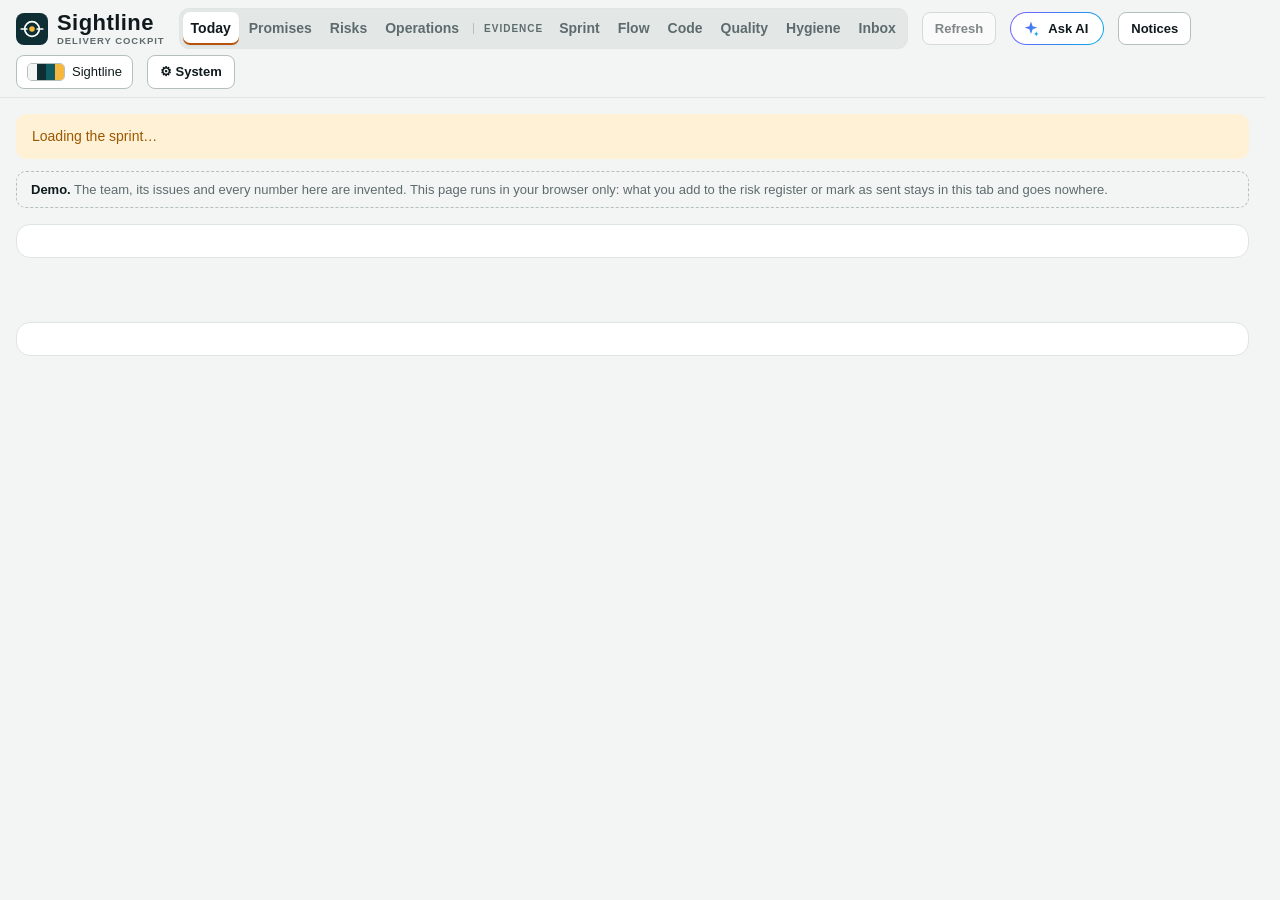
==== docs/index.html @ 8daf4122 "Sightline 1.0.0: the first public demo A delivery cockpit for a Scrum Master, on invented data. It s" ====
<!doctype html>
<html lang="en">
<head>
<meta charset="utf-8">
<meta http-equiv="refresh" content="0; url=demo/">
<title>Sightline: live demo</title>
<link rel="canonical" href="demo/">
</head>
<body><p>The live demo of Sightline is <a href="demo/">here</a>.</p></body>
</html>
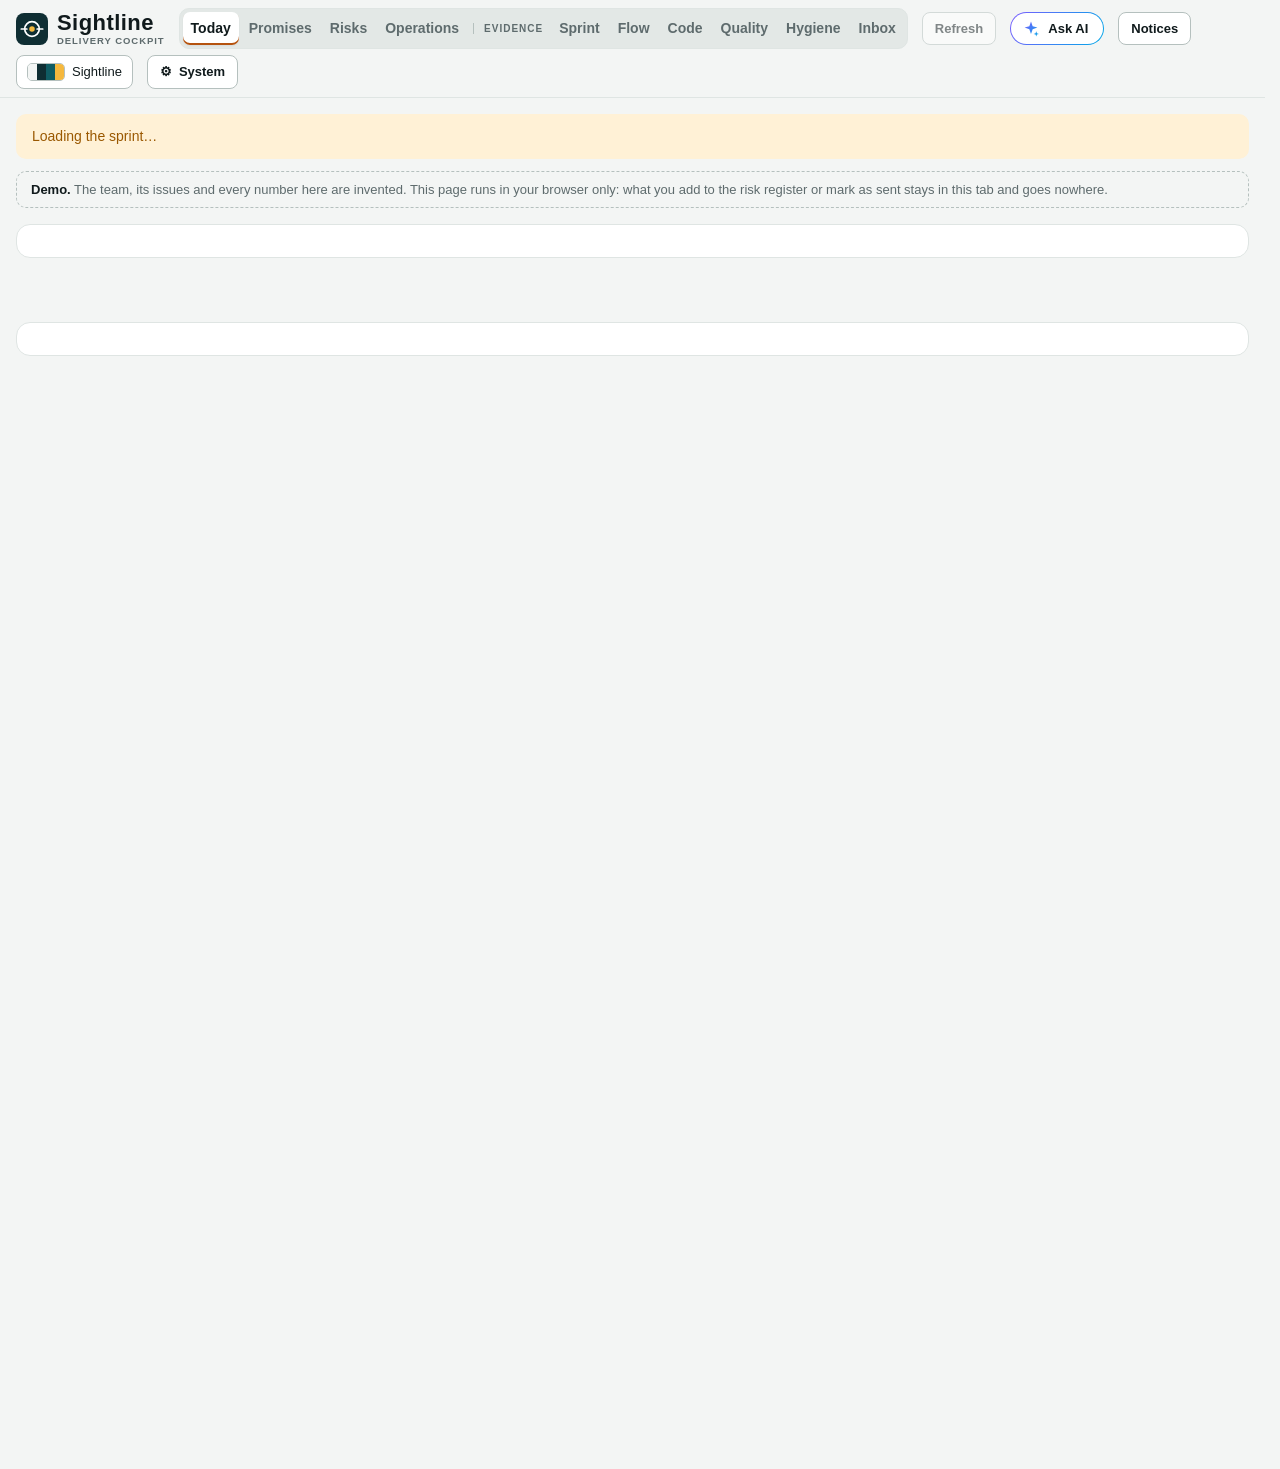
==== commit d82d9f47: "Link previews for the live demo The start page and the demo page carry a title, a description and a " ====
--- a/docs/index.html
+++ b/docs/index.html
@@ -4,6 +4,13 @@
 <meta charset="utf-8">
 <meta http-equiv="refresh" content="0; url=demo/">
 <title>Sightline: live demo</title>
+<meta name="description" content="Live demo of Sightline, a delivery cockpit for Scrum Masters: sprint forecast, risks and bug analytics, with AI lines that code checks against the facts. Invented data.">
+<meta property="og:title" content="Sightline · a delivery cockpit for Scrum Masters">
+<meta property="og:description" content="Live demo on invented data: will the sprint hold, what can hurt it, what production says. Every AI line is checked against the facts. Nothing to install.">
+<meta property="og:image" content="https://bolevin.github.io/sightline/img/preview.png">
+<meta property="og:url" content="https://bolevin.github.io/sightline/">
+<meta property="og:type" content="website">
+<meta name="twitter:card" content="summary_large_image">
 <link rel="canonical" href="demo/">
 </head>
 <body><p>The live demo of Sightline is <a href="demo/">here</a>.</p></body>
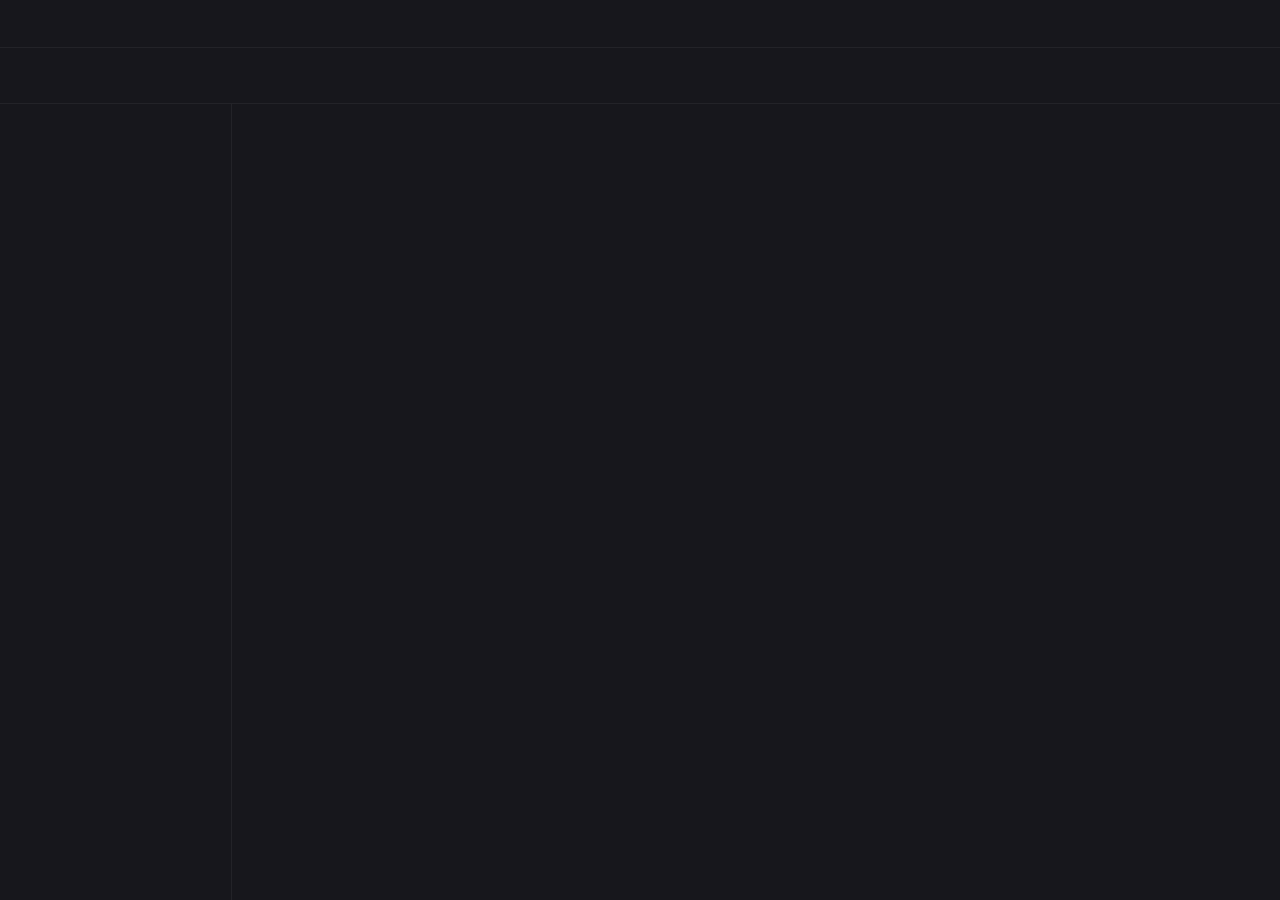
==== commit 267be24f: "Sightline v2: the live demo becomes the new design The root of the site now opens docs/v2: 52 pages " ====
--- a/docs/index.html
+++ b/docs/index.html
@@ -2,16 +2,16 @@
 <html lang="en">
 <head>
 <meta charset="utf-8">
-<meta http-equiv="refresh" content="0; url=demo/">
+<meta http-equiv="refresh" content="0; url=v2/">
 <title>Sightline: live demo</title>
-<meta name="description" content="Live demo of Sightline, a delivery cockpit for Scrum Masters: sprint forecast, risks and bug analytics, with AI lines that code checks against the facts. Invented data.">
-<meta property="og:title" content="Sightline · a delivery cockpit for Scrum Masters">
-<meta property="og:description" content="Live demo on invented data: will the sprint hold, what can hurt it, what production says. Every AI line is checked against the facts. Nothing to install.">
+<meta name="description" content="Live demo of Sightline v2, a delivery cockpit for agile teams: promises, risks, decisions, delivery, quality, operations and releases on one screen. A clickable design with an invented team and invented numbers.">
+<meta property="og:title" content="Sightline v2 · a delivery cockpit for agile teams">
+<meta property="og:description" content="A clickable design on an invented team and invented numbers: what we promised, what puts it at risk, what waits for a decision, what changed. Nothing to install.">
 <meta property="og:image" content="https://bolevin.github.io/sightline/img/preview.png">
 <meta property="og:url" content="https://bolevin.github.io/sightline/">
 <meta property="og:type" content="website">
 <meta name="twitter:card" content="summary_large_image">
-<link rel="canonical" href="demo/">
+<link rel="canonical" href="v2/">
 </head>
-<body><p>The live demo of Sightline is <a href="demo/">here</a>.</p></body>
+<body><p>The live demo of Sightline is <a href="v2/">here</a>.</p></body>
 </html>
